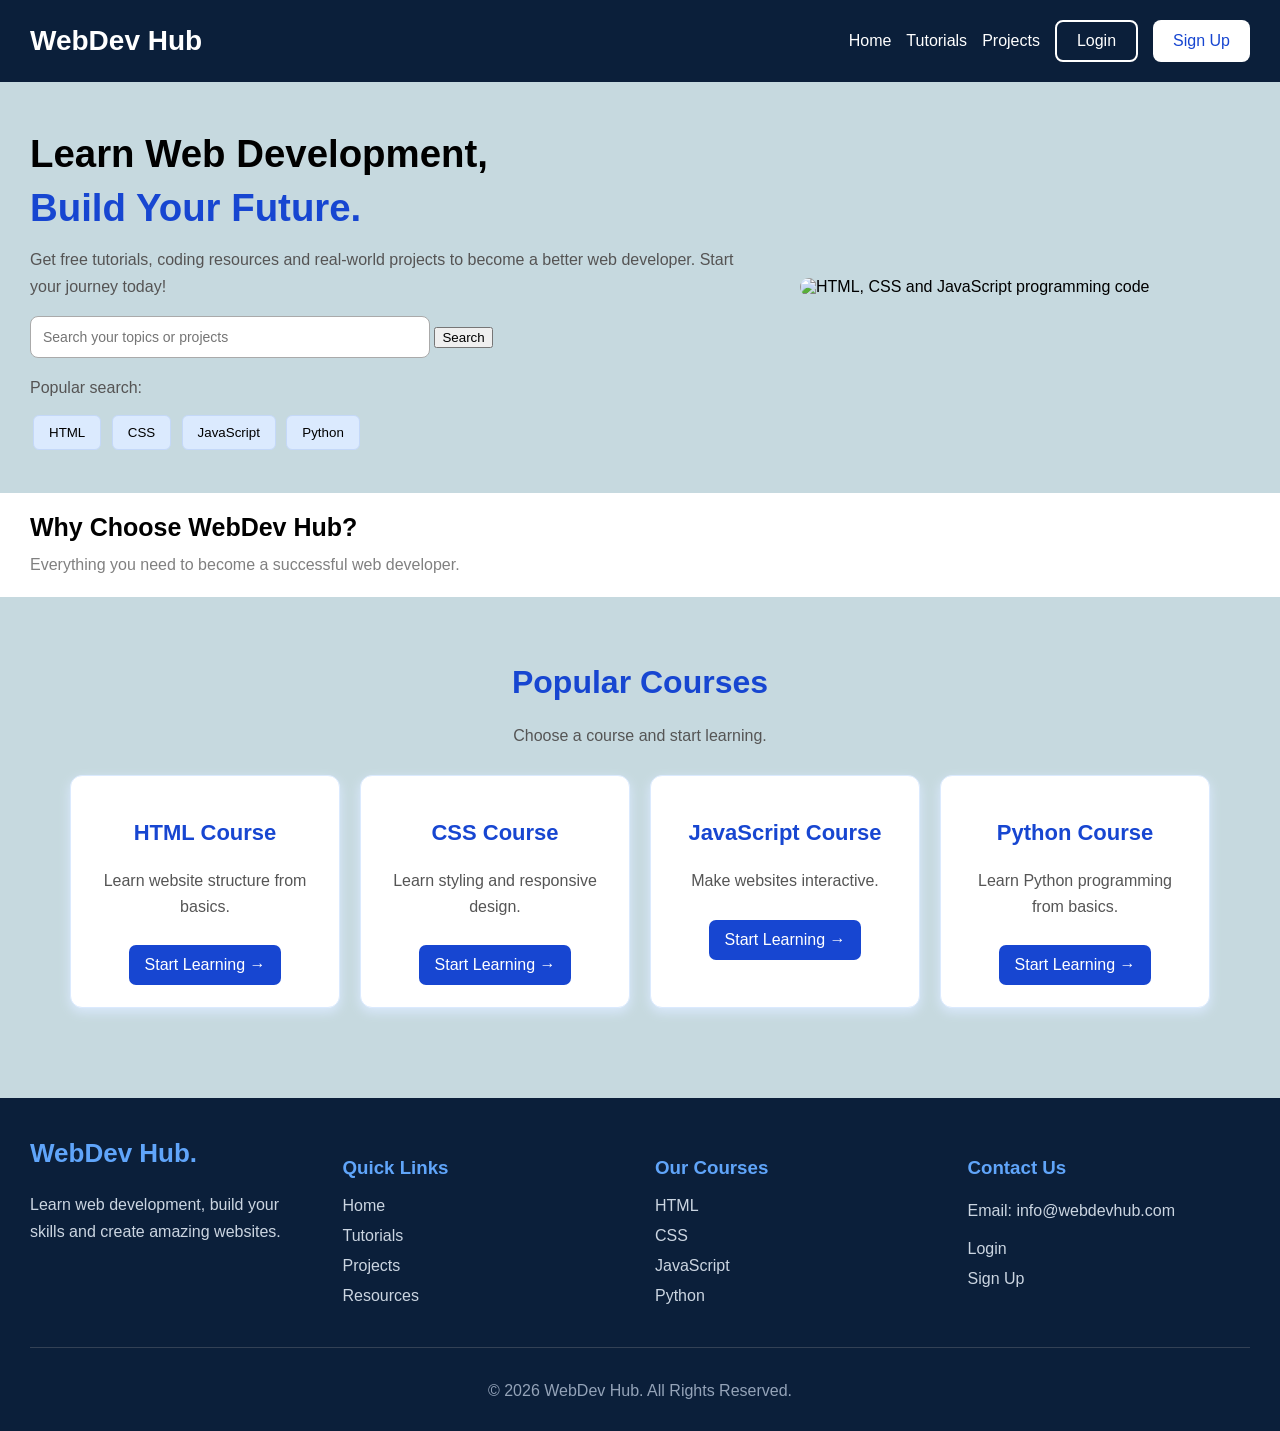
==== index.html @ 298a6e3a "Add files via upload" ====
<!DOCTYPE html>
<html lang="en">

<head>
    <meta charset="UTF-8">
    <meta name="viewport" content="width=device-width, initial-scale=1.0">
    <meta name="description" content="Learn HTML, CSS, JavaScript and Python with WebDev Hub tutorials and projects.">

    <title>WebDev Hub</title>

    <!-- CSS File -->
    <link rel="stylesheet" href="mainpage.css">
</head>

<body>

    <!-- Header and Navbar -->
    <header>
        <h1>WebDev Hub</h1>

        <nav aria-label="Main navigation">
            <a href="index.html">Home</a>
            <a href="index.html">Tutorials</a>
            <a href="index.html">Projects</a>
            <a href="login.html" class="login-btn">Login</a>
            <a href="signup.html" class="signup-btn">Sign Up</a>
        </nav>
    </header>

    <!-- Hero Section -->
    <main>
        <section class="hero">

            <div class="content">
                <h1>Learn Web Development,</h1>
                <h1 id="h-one">Build Your Future.</h1>

                <p>
                    Get free tutorials, coding resources and real-world projects
                    to become a better web developer. Start your journey today!
                </p>

                <!-- Search Bar -->
                <form>
                    <input type="search" placeholder="Search your topics or projects">

                    <button>Search</button>
                </form>

                <!-- Popular Searches -->
                <div class="buttons">
                    <p>Popular search:</p>

                    <a href="html-course.html">
                        <button type="button">HTML</button>
                    </a>

                    <a href="css-course.html">
                        <button type="button">CSS</button>
                    </a>

                    <a href="javascript-course.html">
                        <button type="button">JavaScript</button>
                    </a>

                    <a href="python-course.html">
                        <button type="button">Python</button>
                    </a>
                </div>
            </div>

            <!-- Hero Image -->
            <img src="https://thumbs.dreamstime.com/b/html-css-javascript-programming-language-web-code-syntax-closeup-concept-technology-business-178233471.jpg"
                alt="HTML, CSS and JavaScript programming code">

        </section>

        <!-- Information Section -->
        <section class="info">
            <h3>Why Choose WebDev Hub?</h3>
            <p>Everything you need to become a successful web developer.</p>
        </section>

        <!-- Popular Courses -->
        <section class="courses">
            <h2>Popular Courses</h2>
            <p>Choose a course and start learning.</p>

            <div class="course-container">

                <!-- HTML Course -->
                <article class="course-card">
                    <h3>HTML Course</h3>
                    <p>Learn website structure from basics.</p>
                    <a href="html-course.html" class="course-btn">
                        Start Learning →
                    </a>
                </article>

                <!-- CSS Course -->
                <article class="course-card">
                    <h3>CSS Course</h3>
                    <p>Learn styling and responsive design.</p>
                    <a href="css-course.html" class="course-btn">
                        Start Learning →
                    </a>
                </article>

                <!-- JavaScript Course -->
                <article class="course-card">
                    <h3>JavaScript Course</h3>
                    <p>Make websites interactive.</p>
                    <a href="javascript-course.html" class="course-btn">
                        Start Learning →
                    </a>
                </article>

                <!-- Python Course -->
                <article class="course-card">
                    <h3>Python Course</h3>
                    <p>Learn Python programming from basics.</p>
                    <a href="python-course.html" class="course-btn">
                        Start Learning →
                    </a>
                </article>

            </div>
        </section>
    </main>

    <!-- Footer -->
    <footer class="footer">

        <div class="footer-container">

            <!-- Website Information -->
            <div class="footer-box">
                <h2>WebDev Hub.</h2>
                <p>
                    Learn web development, build your skills
                    and create amazing websites.
                </p>
            </div>

            <!-- Quick Links -->
            <div class="footer-box">
                <h3>Quick Links</h3>
                <a href="index.html">Home</a>
                <a href="index.html">Tutorials</a>
                <a href="index.html">Projects</a>
                <a href="index.html">Resources</a>
            </div>

            <!-- Courses -->
            <div class="footer-box">
                <h3>Our Courses</h3>
                <a href="html-course.html">HTML</a>
                <a href="css-course.html">CSS</a>
                <a href="javascript-course.html">JavaScript</a>
                <a href="python-course.html">Python</a>
            </div>

            <!-- Contact -->
            <div class="footer-box">
                <h3>Contact Us</h3>
                <p>Email: info@webdevhub.com</p>
                <a href="login.html">Login</a>
                <a href="signup.html">Sign Up</a>
            </div>

        </div>

        <hr>

        <!-- Copyright -->
        <div class="footer-bottom">
            <p>© 2026 WebDev Hub. All Rights Reserved.</p>
        </div>

    </footer>

</body>

</html>
---- mainpage.css ----
/* General Settings */
* {
    box-sizing: border-box;
}

html {
    scroll-behavior: smooth;
}

body {
    font-family: 'Segoe UI', Tahoma, Geneva, Verdana, sans-serif;
    margin: 0;
    padding: 0;
    background-color: rgb(198, 217, 223);
    overflow-x: hidden;
}

/* Header */
header {
    background-color: #0b1f3a;
    color: white;
    padding: 20px 30px;
    display: flex;
    justify-content: space-between;
    align-items: center;
    gap: 20px;
}

header h1 {
    font-size: 28px;
    margin: 0;
}

/* Navbar */
nav {
    display: flex;
    align-items: center;
    justify-content: center;
    flex-wrap: wrap;
    gap: 15px;
}

nav a {
    color: white;
    text-decoration: none;
    white-space: nowrap;
}

.login-btn {
    border: 2px solid white;
    padding: 10px 20px;
    border-radius: 8px;
}

.signup-btn {
    background-color: white;
    color: #1746d1;
    padding: 12px 20px;
    border-radius: 8px;
}

.login-btn:hover {
    background-color: #0b2f9f;
}

.signup-btn:hover {
    background-color: #dbeafe;
}

/* Hero Section */
.hero {
    display: flex;
    justify-content: space-between;
    align-items: center;
    padding: 40px 30px;
    gap: 35px;
}

.content {
    flex: 1;
    min-width: 0;
}

.content h1 {
    font-size: clamp(26px, 3vw, 42px);
    margin: 10px 0;
    overflow-wrap: break-word;
}

#h-one {
    color: #1746d1;
}

.content p {
    color: rgb(85, 84, 84);
    line-height: 1.7;
}

.hero img {
    width: 45%;
    max-width: 450px;
    height: auto;
    border-radius: 10px;
    object-fit: cover;
}

/* Search Input */
.content input {
    width: 75%;
    max-width: 400px;
    min-width: 0;
    height: 42px;
    padding: 0 12px;
    border: 1px solid #aaa;
    border-radius: 8px;
    text-align: left;
    font-size: 14px;
}

.content > button {
    background-color: #1746d1;
    color: white;
    height: 42px;
    padding: 0 18px;
    border: none;
    border-radius: 8px;
    cursor: pointer;
}

.content > button:hover {
    background-color: #0b2f9f;
}

/* Popular Search */
.buttons {
    margin-top: 15px;
}

.buttons p {
    margin-bottom: 10px;
}

.buttons a {
    display: inline-block;
    text-decoration: none;
    margin: 3px;
}

.buttons button {
    background-color: #dbeafe;
    color: black;
    padding: 9px 15px;
    border: 1px solid #c4d8f8;
    border-radius: 6px;
    cursor: pointer;
}

.buttons button:hover {
    background-color: white;
}

/* Information Section */
.info {
    background-color: white;
    padding: 20px 30px;
}

.info h3 {
    color: black;
    font-size: 25px;
    font-weight: 600;
    margin: 0 0 10px;
}

.info p {
    margin: 0;
    color: gray;
    line-height: 1.6;
}

/* Courses Section */
.courses {
    padding: 40px 30px;
    text-align: center;
}

.courses h2 {
    color: #1746d1;
    font-size: 32px;
}

.courses > p {
    color: #555;
    margin-bottom: 30px;
}

/* Course Cards */
.course-container {
    display: flex;
    justify-content: center;
    align-items: stretch;
    flex-wrap: wrap;
    gap: 20px;
}

.course-card {
    background-color: white;
    flex: 1 1 220px;
    max-width: 270px;
    min-width: 0;
    padding: 22px;
    border: 1px solid #dbeafe;
    border-radius: 12px;
    box-shadow: 0 4px 12px #dbeafe;
}

.course-card h3 {
    color: #1746d1;
    font-size: 22px;
}

.course-card p {
    color: #555;
    line-height: 1.6;
}

.course-btn {
    display: inline-block;
    background-color: #1746d1;
    color: white;
    padding: 11px 16px;
    border-radius: 7px;
    text-decoration: none;
    margin-top: 10px;
    transition: 0.3s;
}

.course-btn:hover {
    background-color: #0b2f9f;
    transform: translateY(-2px);
}

/* Footer */
.footer {
    background-color: #0b1f3a;
    color: white;
    padding: 40px 30px 15px;
    margin-top: 50px;
}

.footer-container {
    display: flex;
    justify-content: space-between;
    align-items: flex-start;
    flex-wrap: wrap;
    gap: 30px;
}

.footer-box {
    flex: 1 1 180px;
    min-width: 0;
}

.footer-box h2 {
    color: #60a5fa;
    font-size: 26px;
    margin-top: 0;
}

.footer-box h3 {
    color: #60a5fa;
    margin-bottom: 18px;
}

.footer-box p {
    color: #cbd5e1;
    line-height: 1.7;
    overflow-wrap: anywhere;
}

.footer-box a {
    display: block;
    color: #cbd5e1;
    text-decoration: none;
    margin-bottom: 12px;
    transition: 0.3s;
}

.footer-box a:hover {
    color: #60a5fa;
}

.footer hr {
    border: none;
    border-top: 1px solid #334155;
    margin-top: 30px;
}

.footer-bottom {
    text-align: center;
    color: #94a3b8;
    padding-top: 10px;
}

/* Tablet Responsive */
@media (max-width: 900px) {
    header {
        flex-direction: column;
        text-align: center;
        gap: 20px;
    }

    nav {
        gap: 12px;
    }

    .hero {
        gap: 25px;
        padding: 30px 20px;
    }

    .hero img {
        width: 42%;
    }

    .content input {
        width: 70%;
    }

    .course-container {
        justify-content: center;
    }

    .course-card {
        flex: 1 1 40%;
        max-width: 350px;
    }

    .footer-box {
        flex: 1 1 40%;
    }
}

/* Mobile Responsive */
@media (max-width: 600px) {
    header {
        padding: 20px 15px;
    }

    header h1 {
        font-size: 26px;
    }

    nav {
        width: 100%;
        gap: 12px;
    }

    nav a {
        font-size: 14px;
    }

    .login-btn {
        padding: 8px 12px;
    }

    .signup-btn {
        padding: 10px 12px;
    }

    /* Image comes below the text */
    .hero {
        flex-direction: column;
        padding: 25px 18px;
        gap: 25px;
        align-items: stretch;
    }

    .content {
        width: 100%;
    }

    .content h1 {
        font-size: 29px;
        line-height: 1.25;
    }

    .content p {
        font-size: 15px;
    }

    .hero img {
        width: 100%;
        max-width: 100%;
        height: auto;
    }

    .content input {
        width: 100%;
        max-width: none;
        margin-bottom: 10px;
    }

    .content > button {
        width: auto;
    }

    .buttons button {
        padding: 9px 12px;
    }

    .info {
        padding: 25px 18px;
    }

    .info h3 {
        font-size: 23px;
    }

    .courses {
        padding: 30px 18px;
    }

    .courses h2 {
        font-size: 28px;
    }

    .course-container {
        flex-direction: column;
        align-items: center;
    }

    .course-card {
        width: 100%;
        max-width: 400px;
        flex: auto;
    }

    .footer {
        padding: 30px 20px 15px;
    }

    .footer-container {
        flex-direction: column;
        gap: 20px;
    }

    .footer-box {
        width: 100%;
        flex: auto;
    }

    .footer-bottom p {
        font-size: 13px;
    }
}

/* Very Small Mobile */
@media (max-width: 360px) {
    nav {
        gap: 10px;
    }

    nav a {
        font-size: 13px;
    }

    .content h1 {
        font-size: 25px;
    }

    .buttons button {
        padding: 8px 10px;
    }
}
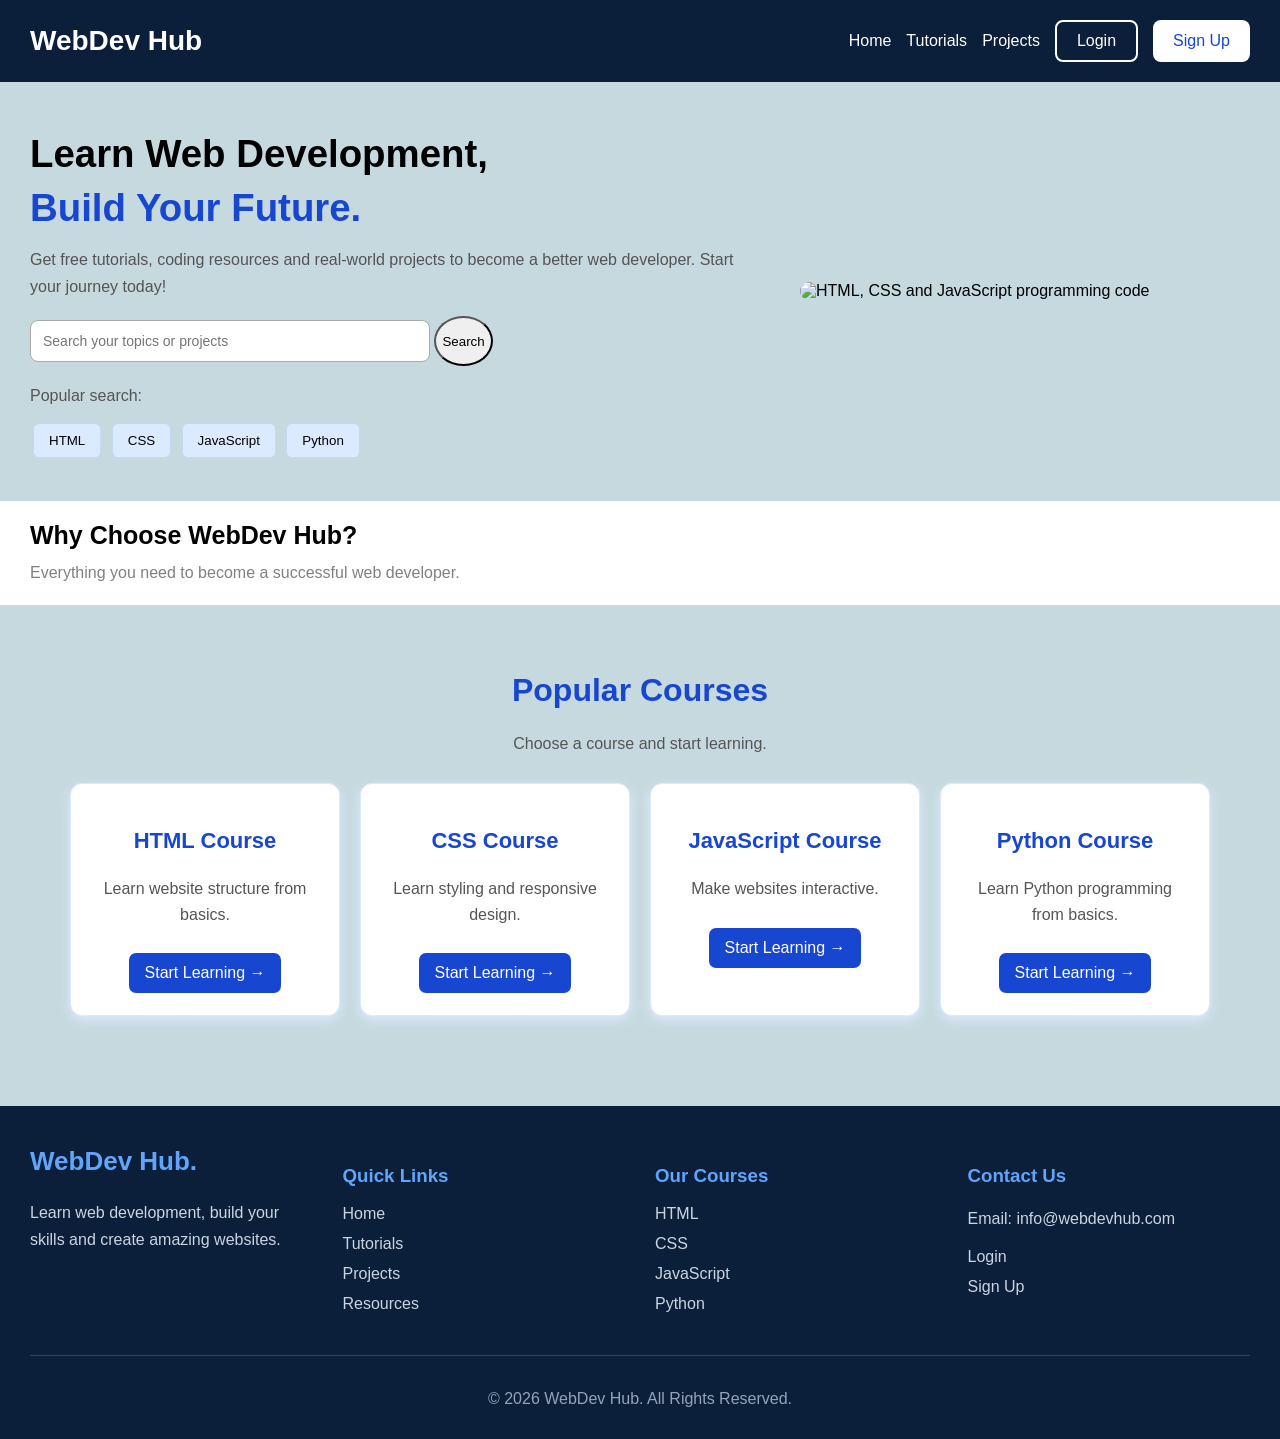
==== commit 199d5b30: "Add files via upload" ====
--- a/index.html
+++ b/index.html
@@ -44,7 +44,7 @@
                 <form>
                     <input type="search" placeholder="Search your topics or projects">
 
-                    <button>Search</button>
+                    <button id="search-button">Search</button>
                 </form>
 
                 <!-- Popular Searches -->
--- a/mainpage.css
+++ b/mainpage.css
@@ -95,6 +95,10 @@
 .content p {
     color: rgb(85, 84, 84);
     line-height: 1.7;
+}
+#search-button {
+    height: 50px;
+    border-radius: 50%;
 }
 
 .hero img {
